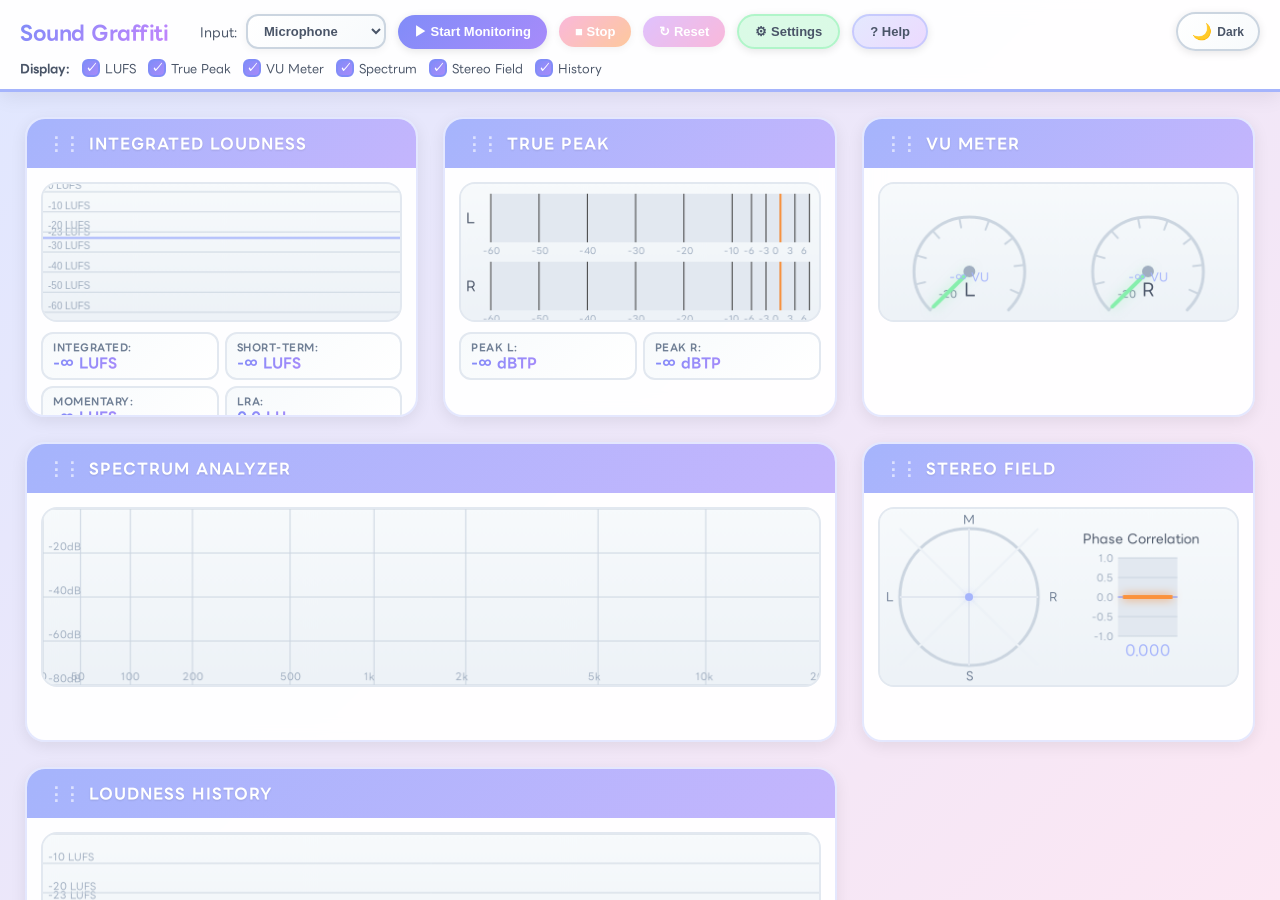
==== index.html @ f7096810 "init" ====
<!DOCTYPE html>
<html lang="ja">
<head>
    <meta charset="UTF-8">
    <meta name="viewport" content="width=device-width, initial-scale=1.0">
    <title>Sound Graffiti - Audio Loudness Meter</title>
    <link rel="stylesheet" href="css/styles.css">
</head>
<body>
    <div id="app">
        <header>
            <div class="controls">
                <h1>Sound Graffiti</h1>
                <div class="input-select">
                    <label for="input-source">Input:</label>
                    <select id="input-source">
                        <option value="microphone">Microphone</option>
                        <option value="desktop">Desktop Audio</option>
                    </select>
                </div>
                <button id="start-btn" class="btn-primary">▶ Start Monitoring</button>
                <button id="stop-btn" class="btn-secondary" disabled>■ Stop</button>
                <button id="reset-btn" class="btn-reset" disabled>↻ Reset</button>
                <button id="settings-btn" class="settings-btn">⚙ Settings</button>
                <button id="help-btn" class="help-btn-main">? Help</button>
                <button id="theme-toggle" class="theme-toggle">
                    <span class="theme-icon">🌙</span>
                    <span class="theme-toggle-text">Dark</span>
                </button>
            </div>
            <div class="view-controls">
                <label>Display:</label>
                <label><input type="checkbox" class="meter-toggle" data-meter="lufs" checked> LUFS</label>
                <label><input type="checkbox" class="meter-toggle" data-meter="truepeak" checked> True Peak</label>
                <label><input type="checkbox" class="meter-toggle" data-meter="vu" checked> VU Meter</label>
                <label><input type="checkbox" class="meter-toggle" data-meter="spectrum" checked> Spectrum</label>
                <label><input type="checkbox" class="meter-toggle" data-meter="stereofield" checked> Stereo Field</label>
                <label><input type="checkbox" class="meter-toggle" data-meter="history" checked> History</label>
            </div>
        </header>

        <main id="meters-container">
            <!-- LUFS Meter -->
            <div class="meter-panel" id="lufs-panel" data-meter="lufs">
                <div class="panel-header">
                    <h3>Integrated Loudness</h3>
                </div>
                <div class="panel-content">
                    <canvas id="lufs-canvas"></canvas>
                    <div class="meter-values">
                        <div class="value-item">
                            <span class="label">Integrated:</span>
                            <span class="value" id="lufs-integrated">-∞ LUFS</span>
                        </div>
                        <div class="value-item">
                            <span class="label">Short-term:</span>
                            <span class="value" id="lufs-shortterm">-∞ LUFS</span>
                        </div>
                        <div class="value-item">
                            <span class="label">Momentary:</span>
                            <span class="value" id="lufs-momentary">-∞ LUFS</span>
                        </div>
                        <div class="value-item">
                            <span class="label">LRA:</span>
                            <span class="value" id="lra-value">0.0 LU</span>
                        </div>
                    </div>
                </div>
            </div>

            <!-- True Peak Meter -->
            <div class="meter-panel" id="truepeak-panel" data-meter="truepeak">
                <div class="panel-header">
                    <h3>True Peak</h3>
                </div>
                <div class="panel-content">
                    <canvas id="truepeak-canvas"></canvas>
                    <div class="meter-values">
                        <div class="value-item">
                            <span class="label">Peak L:</span>
                            <span class="value" id="peak-left">-∞ dBTP</span>
                        </div>
                        <div class="value-item">
                            <span class="label">Peak R:</span>
                            <span class="value" id="peak-right">-∞ dBTP</span>
                        </div>
                    </div>
                </div>
            </div>

            <!-- VU Meter -->
            <div class="meter-panel" id="vu-panel" data-meter="vu">
                <div class="panel-header">
                    <h3>VU Meter</h3>
                </div>
                <div class="panel-content">
                    <canvas id="vu-canvas"></canvas>
                </div>
            </div>

            <!-- Spectrum Analyzer -->
            <div class="meter-panel wide" id="spectrum-panel" data-meter="spectrum">
                <div class="panel-header">
                    <h3>Spectrum Analyzer</h3>
                </div>
                <div class="panel-content">
                    <canvas id="spectrum-canvas"></canvas>
                </div>
            </div>

            <!-- Stereo Field -->
            <div class="meter-panel" id="stereofield-panel" data-meter="stereofield">
                <div class="panel-header">
                    <h3>Stereo Field</h3>
                </div>
                <div class="panel-content">
                    <canvas id="stereofield-canvas"></canvas>
                </div>
            </div>

            <!-- History -->
            <div class="meter-panel wide" id="history-panel" data-meter="history">
                <div class="panel-header">
                    <h3>Loudness History</h3>
                </div>
                <div class="panel-content">
                    <canvas id="history-canvas"></canvas>
                </div>
            </div>
        </main>
    </div>

    <!-- Help Modal -->
    <div id="help-modal" class="help-modal">
        <div class="help-modal-content">
            <button class="help-modal-close">×</button>
            <h2 id="help-title"></h2>
            <div id="help-body"></div>
        </div>
    </div>

    <!-- Settings Modal -->
    <div id="settings-modal" class="settings-modal">
        <div class="settings-modal-content">
            <button class="settings-modal-close">×</button>
            <h2>Settings</h2>
            <div class="settings-body">
                <div class="setting-group">
                    <h3>Target LUFS Level</h3>
                    <p class="setting-description">配信・放送プラットフォームに応じた基準値を選択してください</p>
                    <div class="target-select-section">
                        <label for="target-lufs">Preset:</label>
                        <select id="target-lufs">
                            <option value="-23">Broadcast (-23 LUFS)</option>
                            <option value="-14">YouTube/Spotify (-14 LUFS)</option>
                            <option value="-16">Apple Music (-16 LUFS)</option>
                            <option value="-14">Twitch (-14 LUFS)</option>
                            <option value="custom">Custom...</option>
                        </select>
                    </div>
                    <div class="custom-lufs-section" style="display:none;">
                        <label for="custom-lufs">Custom Value:</label>
                        <input type="number" id="custom-lufs" class="custom-input" min="-60" max="0" step="0.1" value="-23">
                        <span class="unit">LUFS</span>
                    </div>
                    <div class="platform-info">
                        <h4>📋 プラットフォーム別推奨値:</h4>
                        <ul>
                            <li><strong>放送 (EBU R128)</strong>: -23 LUFS</li>
                            <li><strong>YouTube</strong>: -14 LUFS</li>
                            <li><strong>Spotify</strong>: -14 LUFS</li>
                            <li><strong>Apple Music</strong>: -16 LUFS</li>
                            <li><strong>Twitch</strong>: -14 LUFS</li>
                            <li><strong>Amazon Music</strong>: -14 LUFS</li>
                        </ul>
                    </div>
                </div>
                
                <div class="setting-group">
                    <h3>Spectrum FFT Size</h3>
                    <p class="setting-description">FFTサイズを変更してスペクトラムの精度とパフォーマンスを調整</p>
                    <div class="target-select-section">
                        <label for="fft-size">FFT Size:</label>
                        <select id="fft-size">
                            <option value="2048">2048 (軽量、23Hz/bin)</option>
                            <option value="4096" selected>4096 (バランス、12Hz/bin)</option>
                            <option value="8192">8192 (高精度、6Hz/bin)</option>
                            <option value="16384">16384 (最高精度、3Hz/bin、重い)</option>
                        </select>
                    </div>
                    <div class="platform-info">
                        <h4>ℹ️ FFTサイズについて:</h4>
                        <ul>
                            <li><strong>2048</strong>: 軽量、全周波数帯で分解能が粗い</li>
                            <li><strong>4096</strong>: 推奨、パフォーマンスと精度のバランス</li>
                            <li><strong>8192</strong>: 全周波数帯で高精度、特に低域で効果大</li>
                            <li><strong>16384</strong>: 最高精度だが処理負荷が高い</li>
                            <li>※値が大きいほど低域（20-200Hz）の細かい変化を正確に捉えられます</li>
                        </ul>
                    </div>
                </div>
            </div>
        </div>
    </div>

    <!-- Scripts -->
    <script src="js/meters/lufs-meter.js"></script>
    <script src="js/meters/truepeak-meter.js"></script>
    <script src="js/meters/vu-meter.js"></script>
    <script src="js/meters/spectrum-analyzer.js"></script>
    <script src="js/meters/stereo-field.js"></script>
    <script src="js/meters/history.js"></script>
    <script src="js/ui/layout-manager.js"></script>
    <script src="js/audio-engine.js"></script>
    <script src="js/app.js"></script>
    
    <!-- Debug Tool (remove in production) -->
    <!-- <script src="js/debug-lufs.js"></script> -->
    
    <script async src="https://www.googletagmanager.com/gtag/js?id=G-JM7L5X0H09"></script>
    <script>
        window.dataLayer = window.dataLayer || [];
        function gtag(){dataLayer.push(arguments);}
        gtag('js', new Date());
        gtag('config', 'G-JM7L5X0H09');
    </script>
</body>
</html>
---- css/styles.css ----
@import url('https://fonts.googleapis.com/css2?family=LINE+Seed+JP:wght@400;700&display=block');

:root {
    /* Light Mode Colors */
    --bg-gradient-1: #e0e7ff;
    --bg-gradient-2: #fce7f3;
    --text-primary: #4a5568;
    --text-secondary: #718096;
    --text-tertiary: #a0aec0;

    --header-bg: rgba(255, 255, 255, 0.95);
    --panel-bg: rgba(255, 255, 255, 0.95);
    --panel-border: rgba(165, 180, 252, 0.3);
    --panel-border-hover: rgba(129, 140, 248, 0.4);

    --canvas-bg-1: #f7fafc;
    --canvas-bg-2: #edf2f7;
    --canvas-border: #e2e8f0;
    --grid-line: #cbd5e0;

    --value-bg-1: #f7fafc;
    --value-bg-2: #fff;
    --value-border: #e2e8f0;
    --value-border-hover: #a5b4fc;

    --btn-bg-1: #fff;
    --btn-bg-2: #f7fafc;
    --btn-border: #cbd5e0;

    --input-bg-1: #fff;
    --input-bg-2: #f7fafc;
}

[data-theme="dark"] {
    /* Dark Mode Colors */
    --bg-gradient-1: #1a202c;
    --bg-gradient-2: #2d3748;
    --text-primary: #e2e8f0;
    --text-secondary: #cbd5e0;
    --text-tertiary: #718096;

    --header-bg: rgba(26, 32, 44, 0.95);
    --panel-bg: rgba(45, 55, 72, 0.95);
    --panel-border: rgba(129, 140, 248, 0.3);
    --panel-border-hover: rgba(165, 180, 252, 0.5);

    --canvas-bg-1: #2d3748;
    --canvas-bg-2: #1a202c;
    --canvas-border: #4a5568;
    --grid-line: #4a5568;

    --value-bg-1: #2d3748;
    --value-bg-2: #374151;
    --value-border: #4a5568;
    --value-border-hover: #a5b4fc;

    --btn-bg-1: #374151;
    --btn-bg-2: #2d3748;
    --btn-border: #4a5568;

    --input-bg-1: #374151;
    --input-bg-2: #2d3748;
}

* {
    margin: 0;
    padding: 0;
    box-sizing: border-box;
}

body {
    font-family: 'LINE Seed JP', -apple-system, BlinkMacSystemFont, 'Segoe UI', Roboto, sans-serif;
    background: linear-gradient(135deg, var(--bg-gradient-1) 0%, var(--bg-gradient-2) 100%);
    color: var(--text-primary);
    overflow: hidden;
    transition: background 0.3s ease, color 0.3s ease;
}

#app {
    width: 100vw;
    height: 100vh;
    display: flex;
    flex-direction: column;
}

/* Header */
header {
    background: var(--header-bg);
    padding: 12px 20px;
    border-bottom: 3px solid #a5b4fc;
    box-shadow: 0 4px 20px rgba(0, 0, 0, 0.08);
    backdrop-filter: blur(10px);
    transition: background 0.3s ease;
}

header h1 {
    font-size: 20px;
    margin: 0;
    margin-right: 20px;
    background: linear-gradient(135deg, #818cf8 0%, #c084fc 100%);
    -webkit-background-clip: text;
    -webkit-text-fill-color: transparent;
    background-clip: text;
    font-weight: 700;
    letter-spacing: -0.5px;
    display: inline-block;
    white-space: nowrap;
}

/* Dark Mode Toggle */
.theme-toggle {
    margin-left: auto;
    padding: 8px 14px;
    background: linear-gradient(135deg, var(--btn-bg-1) 0%, var(--btn-bg-2) 100%);
    border: 2px solid var(--btn-border);
    border-radius: 20px;
    cursor: pointer;
    font-size: 16px;
    transition: all 0.3s ease;
    box-shadow: 0 2px 8px rgba(0, 0, 0, 0.1);
    display: flex;
    align-items: center;
    gap: 5px;
}

.theme-toggle:hover {
    transform: translateY(-2px);
    box-shadow: 0 4px 12px rgba(129, 140, 248, 0.2);
    border-color: #818cf8;
}

.theme-toggle-text {
    font-size: 12px;
    font-weight: 700;
    color: var(--text-primary);
}

.controls {
    display: flex;
    gap: 12px;
    align-items: center;
    margin-bottom: 8px;
    flex-wrap: wrap;
}

.input-select {
    display: flex;
    align-items: center;
    gap: 8px;
}

.input-select label {
    font-size: 13px;
}

.input-select select {
    padding: 7px 12px;
    background: linear-gradient(135deg, var(--input-bg-1) 0%, var(--input-bg-2) 100%);
    color: var(--text-primary);
    border: 2px solid var(--btn-border);
    border-radius: 12px;
    cursor: pointer;
    font-weight: 700;
    transition: all 0.3s ease;
    box-shadow: 0 2px 8px rgba(0, 0, 0, 0.05);
    font-size: 13px;
}

.input-select select:hover {
    border-color: #818cf8;
    box-shadow: 0 4px 12px rgba(129, 140, 248, 0.2);
}

.input-select select:focus {
    outline: none;
    border-color: #818cf8;
    box-shadow: 0 0 0 3px rgba(129, 140, 248, 0.15);
}

.input-select select option {
    background: var(--input-bg-1);
    color: var(--text-primary);
    padding: 8px;
}

button {
    padding: 8px 16px;
    border: none;
    border-radius: 20px;
    cursor: pointer;
    font-size: 13px;
    font-weight: 700;
    transition: all 0.2s ease;
    box-shadow: 0 2px 8px rgba(0, 0, 0, 0.1);
    position: relative;
    overflow: hidden;
}

button::before {
    content: '';
    position: absolute;
    top: 50%;
    left: 50%;
    width: 0;
    height: 0;
    border-radius: 50%;
    background: rgba(255, 255, 255, 0.2);
    transform: translate(-50%, -50%);
    transition: width 0.6s, height 0.6s;
}

button:hover::before {
    width: 300px;
    height: 300px;
}

.btn-primary {
    background: linear-gradient(135deg, #818cf8 0%, #a78bfa 100%);
    color: #fff;
}

.btn-primary:hover:not(:disabled) {
    box-shadow: 0 4px 12px rgba(129, 140, 248, 0.3);
}

.btn-primary:active:not(:disabled) {
    transform: scale(0.98);
}

.btn-secondary {
    background: linear-gradient(135deg, #f472b6 0%, #fb923c 100%);
    color: #fff;
}

.btn-secondary:hover:not(:disabled) {
    box-shadow: 0 4px 12px rgba(244, 114, 182, 0.3);
}

.btn-reset {
    background: linear-gradient(135deg, #c084fc 0%, #f472b6 100%);
    color: #fff;
}

.btn-reset:hover:not(:disabled) {
    box-shadow: 0 4px 12px rgba(192, 132, 252, 0.3);
}

button:disabled {
    opacity: 0.5;
    cursor: not-allowed;
    transform: none !important;
}

.view-controls {
    display: flex;
    gap: 12px;
    align-items: center;
    font-size: 12px;
    flex-wrap: wrap;
}

.view-controls label:first-child {
    font-weight: 700;
}

.view-controls label {
    display: flex;
    align-items: center;
    gap: 5px;
    cursor: pointer;
    user-select: none;
}

.view-controls input[type="checkbox"] {
    appearance: none;
    width: 18px;
    height: 18px;
    border: 2px solid var(--btn-border);
    border-radius: 6px;
    background: var(--btn-bg-1);
    cursor: pointer;
    position: relative;
    transition: all 0.2s ease;
}

.view-controls input[type="checkbox"]:hover {
    border-color: #818cf8;
}

.view-controls input[type="checkbox"]:checked {
    background: linear-gradient(135deg, #818cf8 0%, #a78bfa 100%);
    border-color: #818cf8;
}

.view-controls input[type="checkbox"]:checked::after {
    content: '✓';
    position: absolute;
    top: 50%;
    left: 50%;
    transform: translate(-50%, -50%);
    color: #fff;
    font-size: 12px;
    font-weight: bold;
}

/* Main Container */
main {
    flex: 1;
    padding: 25px;
    overflow-y: auto;
    display: grid;
    grid-template-columns: repeat(auto-fill, minmax(320px, 1fr));
    grid-auto-rows: minmax(300px, auto);
    gap: 25px;
    align-content: start;
    position: relative;
}

/* Meter Panels */
.meter-panel {
    background: var(--panel-bg);
    border: 2px solid var(--panel-border);
    border-radius: 20px;
    overflow: hidden;
    display: flex;
    flex-direction: column;
    min-height: 300px;
    max-width: 100%;
    box-shadow: 0 4px 16px rgba(0, 0, 0, 0.08);
    backdrop-filter: blur(10px);
    transition: all 0.2s ease;
    position: relative;
}

.meter-panel:hover {
    box-shadow: 0 8px 24px rgba(129, 140, 248, 0.15);
    border-color: var(--panel-border-hover);
}

.meter-panel:hover .panel-header {
    box-shadow: 0 2px 8px rgba(129, 140, 248, 0.2);
}

.meter-panel.dragging {
    opacity: 0.5;
    position: fixed !important;
    pointer-events: none;
    z-index: 9999;
    transform: rotate(3deg) scale(0.95);
    box-shadow: 0 20px 60px rgba(129, 140, 248, 0.5);
    border-color: #818cf8;
    border-width: 3px;
    transition: none;
    cursor: grabbing;
}

.meter-panel.drag-placeholder {
    opacity: 0.3;
    background: repeating-linear-gradient(45deg,
            rgba(165, 180, 252, 0.1),
            rgba(165, 180, 252, 0.1) 10px,
            rgba(165, 180, 252, 0.2) 10px,
            rgba(165, 180, 252, 0.2) 20px);
    border: 3px dashed #818cf8;
    pointer-events: none;
    min-height: 300px;
    display: flex;
    align-items: center;
    justify-content: center;
}

.meter-panel.drag-placeholder::after {
    content: 'ここに配置';
    font-size: 18px;
    font-weight: bold;
    color: #818cf8;
    opacity: 0.7;
}

.meter-panel.drag-over {
    border: 3px solid #818cf8;
    background: rgba(165, 180, 252, 0.15);
    transform: scale(0.98);
}

.meter-panel.wide {
    grid-column: span 2;
    min-width: 660px;
}

.meter-panel.hidden {
    display: none;
}

.panel-header {
    background: linear-gradient(135deg, #a5b4fc 0%, #c4b5fd 100%);
    padding: 14px 20px;
    border-bottom: none;
    cursor: grab;
    display: flex;
    align-items: center;
    gap: 10px;
    position: relative;
}

.panel-header:active {
    cursor: grabbing;
}

.panel-header::before {
    content: '⋮⋮';
    font-size: 18px;
    color: rgba(255, 255, 255, 0.6);
    font-weight: bold;
    letter-spacing: -2px;
    transition: all 0.2s ease;
    cursor: grab;
}

.panel-header:hover::before {
    color: rgba(255, 255, 255, 0.9);
    transform: scale(1.1);
}

.panel-header:active::before {
    cursor: grabbing;
}

.panel-header::after {
    content: 'ドラッグして移動';
    position: absolute;
    right: 20px;
    font-size: 11px;
    color: rgba(255, 255, 255, 0.7);
    font-weight: 700;
    opacity: 0;
    transition: opacity 0.2s ease;
    pointer-events: none;
}

.panel-header:hover::after {
    opacity: 1;
}

.panel-header h3 {
    font-size: 15px;
    font-weight: 700;
    color: #fff;
    text-transform: uppercase;
    letter-spacing: 1px;
    text-shadow: 0 1px 2px rgba(0, 0, 0, 0.1);
    flex: 1;
}

.panel-content {
    flex: 1;
    padding: 14px;
    display: flex;
    flex-direction: column;
    gap: 10px;
    overflow: auto;
}

canvas {
    width: 100%;
    height: 140px;
    background: linear-gradient(135deg, var(--canvas-bg-1) 0%, var(--canvas-bg-2) 100%);
    border: 2px solid var(--canvas-border);
    border-radius: 16px;
    box-shadow: inset 0 2px 8px rgba(0, 0, 0, 0.05);
    transition: background 0.3s ease, border-color 0.3s ease;
}

#spectrum-canvas,
#history-canvas {
    height: 180px;
}

#stereofield-canvas {
    height: 180px;
}

/* Meter Values */
.meter-values {
    display: grid;
    grid-template-columns: 1fr 1fr;
    gap: 6px;
}

.value-item {
    display: flex;
    flex-direction: column;
    align-items: flex-start;
    padding: 8px 10px;
    background: linear-gradient(135deg, var(--value-bg-1) 0%, var(--value-bg-2) 100%);
    border-radius: 12px;
    border: 2px solid var(--value-border);
    transition: all 0.3s ease;
    gap: 2px;
}

.value-item:hover {
    border-color: var(--value-border-hover);
    box-shadow: 0 2px 8px rgba(165, 180, 252, 0.15);
}

.value-item .label {
    font-size: 10px;
    color: var(--text-secondary);
    text-transform: uppercase;
    letter-spacing: 0.5px;
    font-weight: 700;
}

.value-item .value {
    font-size: 14px;
    font-weight: 700;
    background: linear-gradient(135deg, #818cf8 0%, #a78bfa 100%);
    -webkit-background-clip: text;
    -webkit-text-fill-color: transparent;
    background-clip: text;
    white-space: nowrap;
}

/* Responsive */
@media (max-width: 1200px) {
    main {
        grid-template-columns: repeat(auto-fit, minmax(250px, 1fr));
    }
}

@media (max-width: 768px) {
    main {
        grid-template-columns: 1fr;
    }

    .meter-panel.wide {
        grid-column: span 1;
    }
}

/* Scrollbar */
::-webkit-scrollbar {
    width: 10px;
}

::-webkit-scrollbar-track {
    background: rgba(255, 255, 255, 0.3);
    border-radius: 10px;
}

::-webkit-scrollbar-thumb {
    background: linear-gradient(135deg, #a5b4fc 0%, #c4b5fd 100%);
    border-radius: 10px;
    transition: all 0.2s ease;
}

::-webkit-scrollbar-thumb:hover {
    background: linear-gradient(135deg, #818cf8 0%, #a78bfa 100%);
}

/* Help Button in Header */
.help-btn-main {
    padding: 8px 16px;
    background: linear-gradient(135deg, rgba(165, 180, 252, 0.3) 0%, rgba(192, 132, 252, 0.3) 100%);
    border: 2px solid rgba(165, 180, 252, 0.5);
    border-radius: 20px;
    cursor: pointer;
    font-size: 13px;
    font-weight: 700;
    color: var(--text-primary);
    transition: all 0.3s ease;
    box-shadow: 0 2px 8px rgba(0, 0, 0, 0.1);
}

.help-btn-main:hover {
    background: linear-gradient(135deg, rgba(165, 180, 252, 0.5) 0%, rgba(192, 132, 252, 0.5) 100%);
    border-color: #a5b4fc;
    transform: translateY(-2px);
    box-shadow: 0 4px 12px rgba(165, 180, 252, 0.3);
}

/* Settings Button in Header */
.settings-btn {
    padding: 8px 16px;
    background: linear-gradient(135deg, rgba(134, 239, 172, 0.3) 0%, rgba(134, 239, 172, 0.3) 100%);
    border: 2px solid rgba(134, 239, 172, 0.5);
    border-radius: 20px;
    cursor: pointer;
    font-size: 13px;
    font-weight: 700;
    color: var(--text-primary);
    transition: all 0.3s ease;
    box-shadow: 0 2px 8px rgba(0, 0, 0, 0.1);
}

.settings-btn:hover {
    background: linear-gradient(135deg, rgba(134, 239, 172, 0.5) 0%, rgba(134, 239, 172, 0.5) 100%);
    border-color: #86efac;
    transform: translateY(-2px);
    box-shadow: 0 4px 12px rgba(134, 239, 172, 0.3);
}

/* Help Modal */
.help-modal {
    display: none;
    position: fixed;
    top: 0;
    left: 0;
    width: 100%;
    height: 100%;
    background: rgba(0, 0, 0, 0.7);
    backdrop-filter: blur(5px);
    z-index: 1000;
    align-items: center;
    justify-content: center;
}

.help-modal.active {
    display: flex;
}

.help-modal-content {
    background: var(--panel-bg);
    border: 3px solid #a5b4fc;
    border-radius: 20px;
    padding: 30px;
    max-width: 600px;
    max-height: 80vh;
    overflow-y: auto;
    box-shadow: 0 20px 60px rgba(0, 0, 0, 0.5), 0 0 0 1px rgba(165, 180, 252, 0.3) inset;
    position: relative;
    animation: modalFadeIn 0.3s ease;
    backdrop-filter: blur(2px);
}

@keyframes modalFadeIn {
    from {
        opacity: 0;
        transform: scale(0.9) translateY(-20px);
    }

    to {
        opacity: 1;
        transform: scale(1) translateY(0);
    }
}

.help-modal-close {
    position: absolute;
    top: 15px;
    right: 15px;
    background: rgba(248, 113, 113, 0.2);
    border: none;
    border-radius: 50%;
    width: 32px;
    height: 32px;
    font-size: 24px;
    line-height: 1;
    cursor: pointer;
    color: var(--text-primary);
    transition: all 0.2s ease;
}

.help-modal-close:hover {
    background: rgba(248, 113, 113, 0.4);
    transform: rotate(90deg);
}

.help-modal h2 {
    font-size: 24px;
    margin-bottom: 20px;
    color: var(--text-primary);
    background: linear-gradient(135deg, #818cf8 0%, #c084fc 100%);
    -webkit-background-clip: text;
    -webkit-text-fill-color: transparent;
    background-clip: text;
}

.help-modal h3 {
    font-size: 18px;
    margin-top: 20px;
    margin-bottom: 10px;
    color: var(--text-primary);
}

.help-modal p {
    color: var(--text-primary);
    line-height: 1.8;
    margin-bottom: 15px;
}

.help-modal ul {
    color: var(--text-primary);
    margin-left: 20px;
    margin-bottom: 15px;
}

.help-modal li {
    line-height: 1.8;
    margin-bottom: 8px;
}

.help-modal strong {
    color: #a5b4fc;
    font-weight: 700;
}

.help-modal code {
    background: rgba(165, 180, 252, 0.2);
    padding: 2px 6px;
    border-radius: 4px;
    font-family: monospace;
    font-size: 13px;
    color: var(--text-primary);
}

.help-section {
    margin-bottom: 30px;
    padding-bottom: 25px;
    border-bottom: 2px solid rgba(165, 180, 252, 0.2);
}

.help-section:last-child {
    border-bottom: none;
    margin-bottom: 0;
    padding-bottom: 0;
}

.help-section h3 {
    margin-top: 0;
}

/* Settings Modal */
.settings-modal {
    display: none;
    position: fixed;
    top: 0;
    left: 0;
    width: 100%;
    height: 100%;
    background: rgba(0, 0, 0, 0.7);
    backdrop-filter: blur(8px);
    z-index: 10000;
    align-items: center;
    justify-content: center;
    padding: 20px;
}

.settings-modal.active {
    display: flex;
}

.settings-modal-content {
    background: var(--panel-bg);
    border-radius: 20px;
    padding: 30px;
    max-width: 600px;
    width: 100%;
    max-height: 90vh;
    overflow-y: auto;
    box-shadow: 0 20px 60px rgba(0, 0, 0, 0.5), 0 0 0 1px rgba(134, 239, 172, 0.3) inset;
    position: relative;
    border: 3px solid #86efac;
    animation: slideIn 0.3s ease;
    backdrop-filter: blur(2px);
}

@keyframes slideIn {
    from {
        opacity: 0;
        transform: translateY(-30px);
    }

    to {
        opacity: 1;
        transform: translateY(0);
    }
}

.settings-modal-close {
    position: absolute;
    top: 15px;
    right: 15px;
    background: transparent;
    border: none;
    font-size: 32px;
    cursor: pointer;
    color: var(--text-secondary);
    transition: all 0.2s ease;
    width: 40px;
    height: 40px;
    border-radius: 50%;
    display: flex;
    align-items: center;
    justify-content: center;
}

.settings-modal-close:hover {
    background: rgba(165, 180, 252, 0.2);
    color: #a5b4fc;
    transform: rotate(90deg);
}

.settings-modal h2 {
    margin-top: 0;
    margin-bottom: 25px;
    font-size: 26px;
    color: var(--text-primary);
    border-bottom: 3px solid #86efac;
    padding-bottom: 12px;
}

.settings-body {
    color: var(--text-primary);
}

.setting-group {
    margin-bottom: 30px;
    padding: 20px;
    background: var(--canvas-bg-1);
    border-radius: 12px;
    border: 2px solid var(--panel-border);
}

.setting-group h3 {
    margin-top: 0;
    margin-bottom: 8px;
    font-size: 18px;
    color: #86efac;
}

.setting-description {
    color: var(--text-secondary);
    font-size: 13px;
    margin-bottom: 20px;
    line-height: 1.5;
}

.target-select-section {
    display: flex;
    align-items: center;
    gap: 12px;
    margin-bottom: 15px;
}

.target-select-section label {
    font-size: 14px;
    font-weight: 600;
    min-width: 60px;
}

.target-select-section select {
    flex: 1;
    padding: 10px 14px;
    background: var(--value-bg-1);
    color: var(--text-primary);
    border: 2px solid rgba(134, 239, 172, 0.4);
    border-radius: 12px;
    cursor: pointer;
    font-weight: 700;
    transition: all 0.3s ease;
    font-size: 14px;
    box-shadow: 0 2px 8px rgba(0, 0, 0, 0.2);
}

.target-select-section select:hover {
    border-color: #86efac;
    box-shadow: 0 4px 12px rgba(134, 239, 172, 0.3);
    background: var(--value-bg-2);
}

.target-select-section select:focus {
    outline: none;
    border-color: #86efac;
    box-shadow: 0 0 0 3px rgba(134, 239, 172, 0.2);
    background: var(--value-bg-2);
}

.target-select-section select option {
    background: var(--value-bg-1);
    color: var(--text-primary);
    padding: 10px;
    font-weight: 600;
}

.target-select-section select option:checked {
    background: rgba(134, 239, 172, 0.3);
    color: var(--text-primary);
}

.custom-lufs-section {
    display: flex;
    align-items: center;
    gap: 12px;
    margin-bottom: 15px;
    padding: 12px;
    background: rgba(134, 239, 172, 0.15);
    border-radius: 8px;
    border: 2px solid rgba(134, 239, 172, 0.4);
}

.custom-lufs-section label {
    font-size: 14px;
    font-weight: 600;
    min-width: 100px;
}

.custom-lufs-section input {
    width: 100px;
    padding: 8px 12px;
    background: var(--value-bg-1);
    color: var(--text-primary);
    border: 2px solid rgba(134, 239, 172, 0.4);
    border-radius: 8px;
    font-weight: 700;
    transition: all 0.3s ease;
    font-size: 14px;
    text-align: center;
    box-shadow: 0 2px 8px rgba(0, 0, 0, 0.2);
}

.custom-lufs-section input:hover {
    border-color: #86efac;
    background: var(--value-bg-2);
}

.custom-lufs-section input:focus {
    outline: none;
    border-color: #86efac;
    box-shadow: 0 0 0 3px rgba(134, 239, 172, 0.2);
    background: var(--value-bg-2);
}

.custom-lufs-section .unit {
    font-size: 13px;
    color: var(--text-secondary);
    font-weight: 600;
}

.platform-info {
    margin-top: 20px;
    padding: 15px;
    background: rgba(165, 180, 252, 0.15);
    border-radius: 8px;
    border: 2px solid rgba(165, 180, 252, 0.3);
    border-left: 4px solid #a5b4fc;
}

.platform-info h4 {
    margin-top: 0;
    margin-bottom: 12px;
    font-size: 15px;
    color: var(--text-primary);
}

.platform-info ul {
    margin: 0;
    padding-left: 20px;
    list-style: none;
}

.platform-info li {
    margin-bottom: 8px;
    font-size: 13px;
    color: var(--text-secondary);
    line-height: 1.6;
    position: relative;
    padding-left: 15px;
}

.platform-info li::before {
    content: '▸';
    position: absolute;
    left: 0;
    color: #a5b4fc;
    font-weight: bold;
}

.platform-info strong {
    color: var(--text-primary);
    font-weight: 600;
}
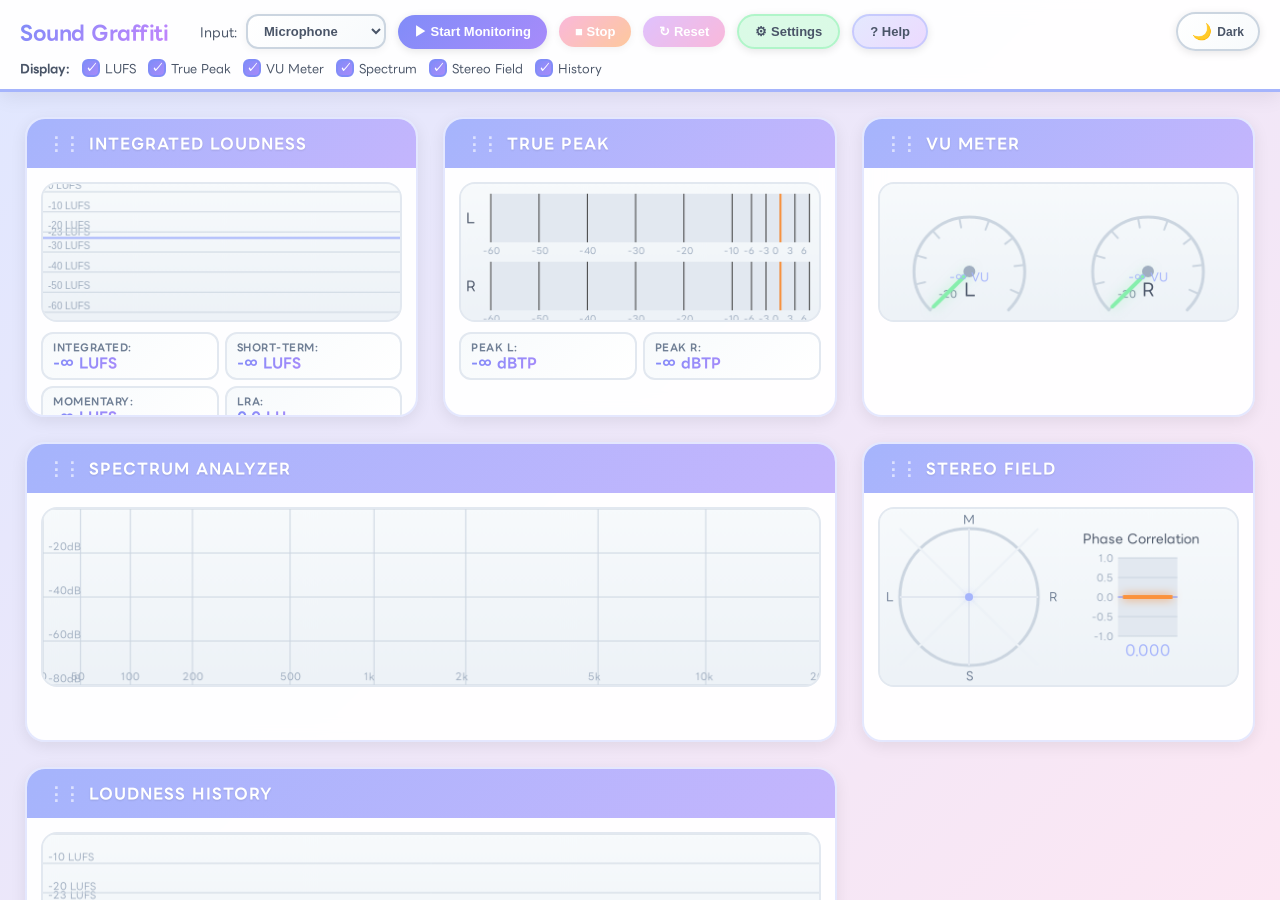
==== commit 114fae57: "Add icon" ====
--- a/index.html
+++ b/index.html
@@ -3,7 +3,31 @@
 <head>
     <meta charset="UTF-8">
     <meta name="viewport" content="width=device-width, initial-scale=1.0">
-    <title>Sound Graffiti - Audio Loudness Meter</title>
+    <title>Sound Graffiti - Web Audio Loudness Meter</title>
+    <meta name="description" content="ブラウザで動作するオーディオメーターアプリケーション。">
+    
+    <!-- Favicon -->
+    <link rel="icon" type="image/x-icon" href="/favicon.ico">
+    <link rel="icon" type="image/png" sizes="192x192" href="/assets/sg_icon.png">
+    <link rel="apple-touch-icon" href="/assets/sg_icon.png">
+    <link rel="manifest" href="/site.webmanifest">
+    
+    <!-- Open Graph / Facebook -->
+    <meta property="og:type" content="website">
+    <meta property="og:url" content="https://sg.alicey.dev/">
+    <meta property="og:title" content="Sound Graffiti - Web Audio Loudness Meter">
+    <meta property="og:description" content="ブラウザで動作するオーディオメーターアプリケーション。">
+    <meta property="og:image" content="https://sg.alicey.dev/assets/sg_icon.png">
+    <meta property="og:locale" content="ja_JP">
+    
+    <!-- Twitter -->
+    <meta name="twitter:card" content="summary">
+    <meta name="twitter:url" content="https://sg.alicey.dev/">
+    <meta name="twitter:title" content="Sound Graffiti - Web Audio Loudness Meter">
+    <meta name="twitter:description" content="ブラウザで動作するオーディオメーターアプリケーション。">
+    <meta name="twitter:image" content="https://sg.alicey.dev/assets/sg_icon.png">
+    
+    <!-- Styles -->
     <link rel="stylesheet" href="css/styles.css">
 </head>
 <body>
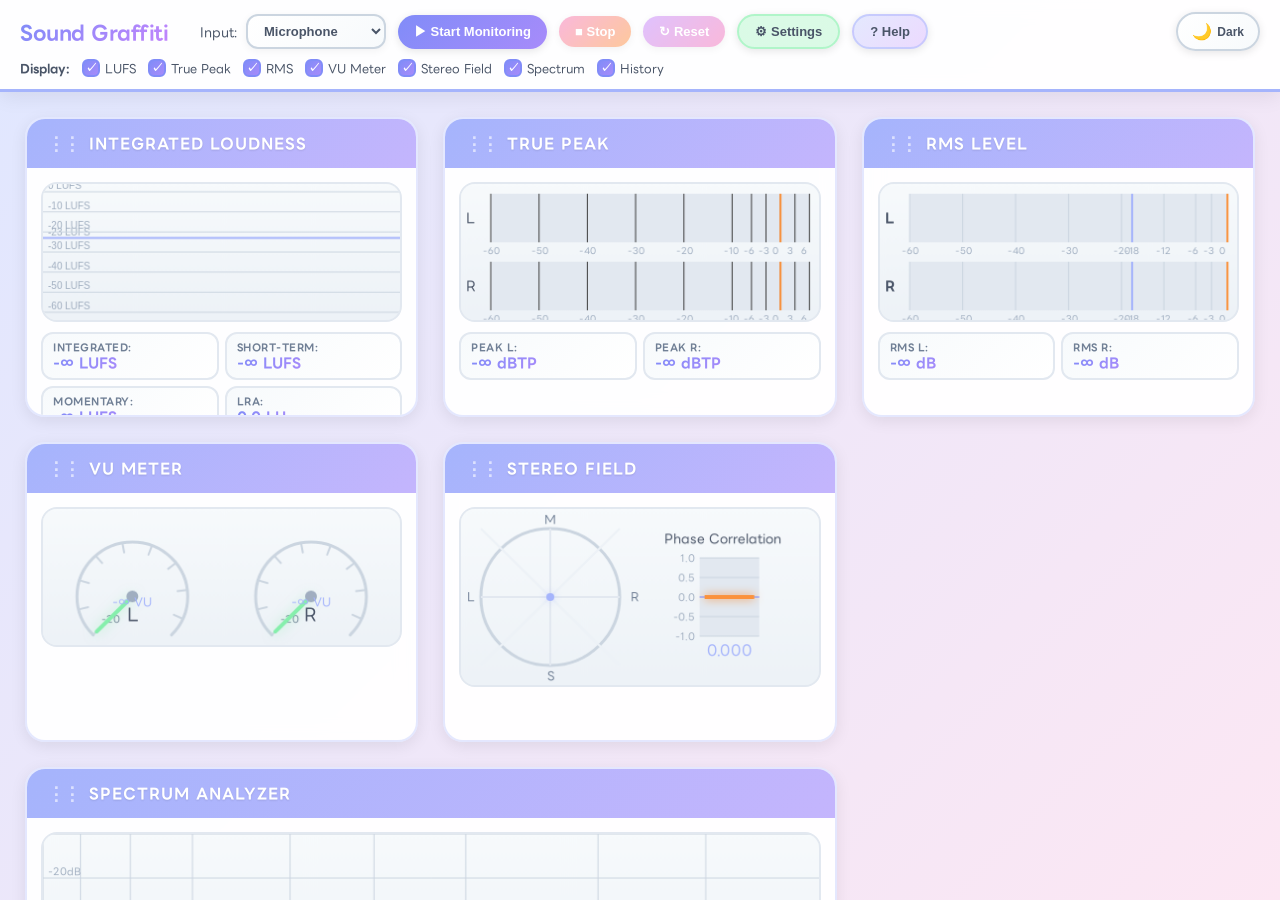
==== commit 2640d4f4: "Add RMS" ====
--- a/index.html
+++ b/index.html
@@ -56,9 +56,10 @@
                 <label>Display:</label>
                 <label><input type="checkbox" class="meter-toggle" data-meter="lufs" checked> LUFS</label>
                 <label><input type="checkbox" class="meter-toggle" data-meter="truepeak" checked> True Peak</label>
+                <label><input type="checkbox" class="meter-toggle" data-meter="rms" checked> RMS</label>
                 <label><input type="checkbox" class="meter-toggle" data-meter="vu" checked> VU Meter</label>
+                <label><input type="checkbox" class="meter-toggle" data-meter="stereofield" checked> Stereo Field</label>
                 <label><input type="checkbox" class="meter-toggle" data-meter="spectrum" checked> Spectrum</label>
-                <label><input type="checkbox" class="meter-toggle" data-meter="stereofield" checked> Stereo Field</label>
                 <label><input type="checkbox" class="meter-toggle" data-meter="history" checked> History</label>
             </div>
         </header>
@@ -112,6 +113,26 @@
                 </div>
             </div>
 
+            <!-- RMS Meter -->
+            <div class="meter-panel" id="rms-panel" data-meter="rms">
+                <div class="panel-header">
+                    <h3>RMS Level</h3>
+                </div>
+                <div class="panel-content">
+                    <canvas id="rms-canvas"></canvas>
+                    <div class="meter-values">
+                        <div class="value-item">
+                            <span class="label">RMS L:</span>
+                            <span class="value" id="rms-left">-∞ dB</span>
+                        </div>
+                        <div class="value-item">
+                            <span class="label">RMS R:</span>
+                            <span class="value" id="rms-right">-∞ dB</span>
+                        </div>
+                    </div>
+                </div>
+            </div>
+
             <!-- VU Meter -->
             <div class="meter-panel" id="vu-panel" data-meter="vu">
                 <div class="panel-header">
@@ -122,6 +143,16 @@
                 </div>
             </div>
 
+            <!-- Stereo Field -->
+            <div class="meter-panel" id="stereofield-panel" data-meter="stereofield">
+                <div class="panel-header">
+                    <h3>Stereo Field</h3>
+                </div>
+                <div class="panel-content">
+                    <canvas id="stereofield-canvas"></canvas>
+                </div>
+            </div>
+
             <!-- Spectrum Analyzer -->
             <div class="meter-panel wide" id="spectrum-panel" data-meter="spectrum">
                 <div class="panel-header">
@@ -129,16 +160,6 @@
                 </div>
                 <div class="panel-content">
                     <canvas id="spectrum-canvas"></canvas>
-                </div>
-            </div>
-
-            <!-- Stereo Field -->
-            <div class="meter-panel" id="stereofield-panel" data-meter="stereofield">
-                <div class="panel-header">
-                    <h3>Stereo Field</h3>
-                </div>
-                <div class="panel-content">
-                    <canvas id="stereofield-canvas"></canvas>
                 </div>
             </div>
 
@@ -230,6 +251,7 @@
     <!-- Scripts -->
     <script src="js/meters/lufs-meter.js"></script>
     <script src="js/meters/truepeak-meter.js"></script>
+    <script src="js/meters/rms-meter.js"></script>
     <script src="js/meters/vu-meter.js"></script>
     <script src="js/meters/spectrum-analyzer.js"></script>
     <script src="js/meters/stereo-field.js"></script>
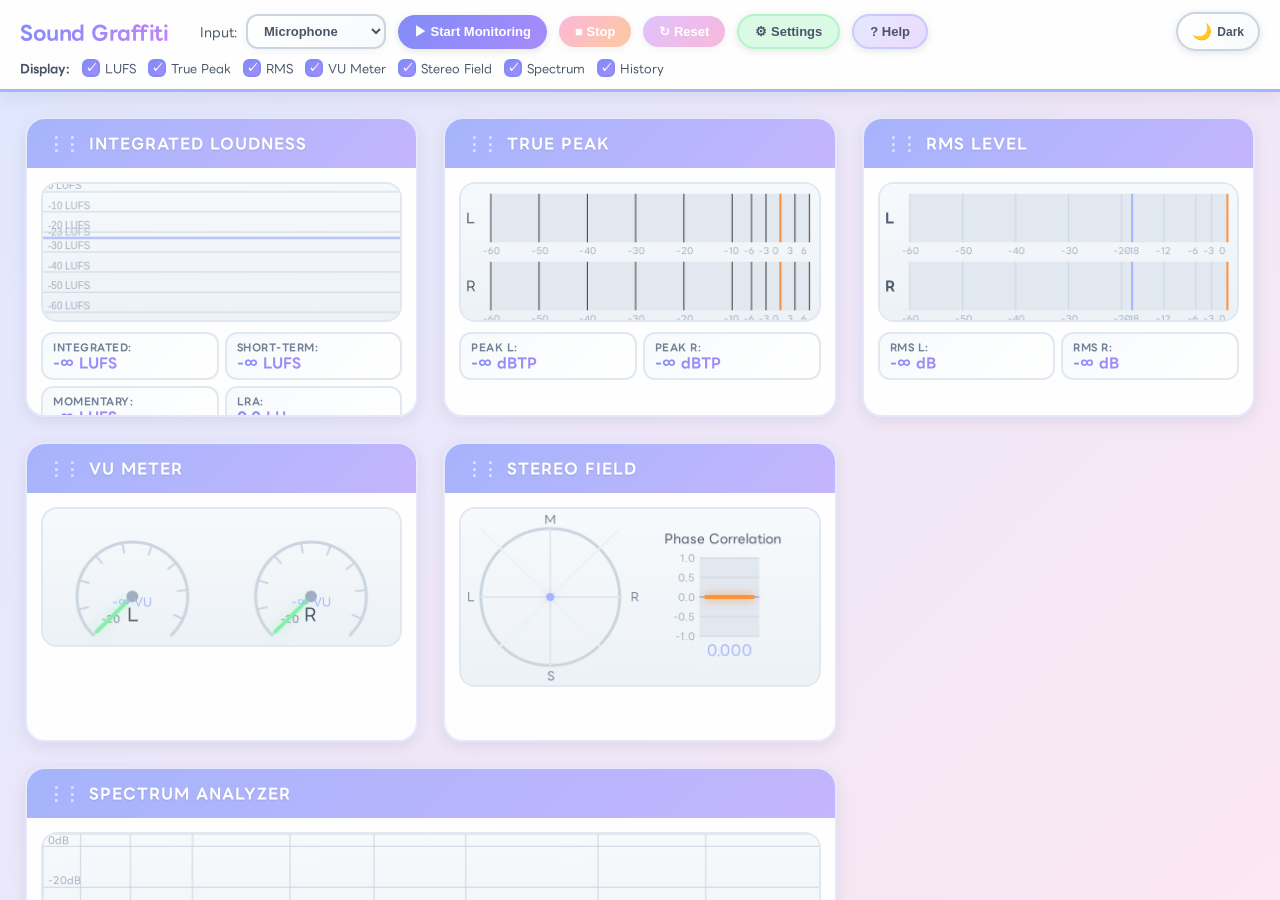
==== commit 9172c3eb: "feat: add audio file analysis with realtime and offline modes - Add audio file input with modal UI a" ====
--- a/index.html
+++ b/index.html
@@ -40,11 +40,18 @@
                     <select id="input-source">
                         <option value="microphone">Microphone</option>
                         <option value="desktop">Desktop Audio</option>
+                        <option value="file">Audio File</option>
                     </select>
                 </div>
+                <button id="select-file-btn" class="btn-file-select" style="display: none;">📁 Select File</button>
                 <button id="start-btn" class="btn-primary">▶ Start Monitoring</button>
                 <button id="stop-btn" class="btn-secondary" disabled>■ Stop</button>
                 <button id="reset-btn" class="btn-reset" disabled>↻ Reset</button>
+                <div class="playback-controls" id="playback-controls" style="display: none;">
+                    <button id="play-pause-btn" class="btn-playback" disabled>▶ Play</button>
+                    <input type="range" id="playback-position" class="playback-slider" min="0" max="100" value="0" disabled />
+                    <span id="playback-time" class="playback-time">0:00 / 0:00</span>
+                </div>
                 <button id="settings-btn" class="settings-btn">⚙ Settings</button>
                 <button id="help-btn" class="help-btn-main">? Help</button>
                 <button id="theme-toggle" class="theme-toggle">
@@ -181,6 +188,51 @@
             <button class="help-modal-close">×</button>
             <h2 id="help-title"></h2>
             <div id="help-body"></div>
+        </div>
+    </div>
+
+    <!-- File Selection Modal -->
+    <div id="file-modal" class="file-modal">
+        <div class="file-modal-content">
+            <button class="file-modal-close">×</button>
+            <h2>Audio File Selection</h2>
+            <div class="file-modal-body">
+                <div class="file-drop-zone" id="file-drop-zone">
+                    <div class="drop-zone-icon">📁</div>
+                    <p>Click to select or drag & drop audio file</p>
+                    <input type="file" id="audio-file-input" accept="audio/*" />
+                </div>
+                <div class="file-info-display" id="file-info-display" style="display: none;">
+                    <div class="file-icon">🎵</div>
+                    <div class="file-details">
+                        <div class="file-name" id="file-name-display"></div>
+                        <div class="file-size" id="file-size-display"></div>
+                    </div>
+                    <button class="file-remove-btn" id="file-remove-btn">×</button>
+                </div>
+                <div class="file-mode-section">
+                    <h3>Analysis Mode</h3>
+                    <div class="file-mode-options">
+                        <label class="mode-option">
+                            <input type="radio" name="file-mode" value="realtime" checked>
+                            <div class="mode-card">
+                                <div class="mode-icon">▶️</div>
+                                <div class="mode-title">Realtime Analysis</div>
+                                <div class="mode-desc">Play audio with live meter monitoring</div>
+                            </div>
+                        </label>
+                        <label class="mode-option">
+                            <input type="radio" name="file-mode" value="offline">
+                            <div class="mode-card">
+                                <div class="mode-icon">⚡</div>
+                                <div class="mode-title">Fast Offline Analysis</div>
+                                <div class="mode-desc">Process entire file at high speed</div>
+                            </div>
+                        </label>
+                    </div>
+                </div>
+                <button id="file-confirm-btn" class="btn-file-confirm" disabled>Start Analysis</button>
+            </div>
         </div>
     </div>
 
--- a/css/styles.css
+++ b/css/styles.css
@@ -980,4 +980,409 @@
 .platform-info strong {
     color: var(--text-primary);
     font-weight: 600;
+}
+
+/* File Selection Button */
+.btn-file-select {
+    padding: 8px 16px;
+    background: linear-gradient(135deg, #a5b4fc 0%, #818cf8 100%);
+    border: none;
+    border-radius: 8px;
+    color: white;
+    font-size: 13px;
+    font-weight: 600;
+    cursor: pointer;
+    transition: all 0.3s ease;
+    white-space: nowrap;
+    box-shadow: 0 2px 8px rgba(129, 140, 248, 0.3);
+}
+
+.btn-file-select:hover {
+    transform: translateY(-2px);
+    box-shadow: 0 4px 16px rgba(129, 140, 248, 0.5);
+}
+
+/* File Modal */
+.file-modal {
+    display: none;
+    position: fixed;
+    z-index: 10000;
+    left: 0;
+    top: 0;
+    width: 100%;
+    height: 100%;
+    background-color: rgba(0, 0, 0, 0.6);
+    backdrop-filter: blur(4px);
+    animation: fadeIn 0.2s ease;
+}
+
+.file-modal.active {
+    display: flex;
+    justify-content: center;
+    align-items: center;
+}
+
+.file-modal-content {
+    background: var(--panel-bg);
+    border-radius: 16px;
+    padding: 30px;
+    max-width: 600px;
+    width: 90%;
+    max-height: 80vh;
+    overflow-y: auto;
+    box-shadow: 0 20px 60px rgba(0, 0, 0, 0.3);
+    border: 2px solid var(--panel-border);
+    animation: slideUp 0.3s ease;
+    position: relative;
+}
+
+.file-modal-close {
+    position: absolute;
+    top: 15px;
+    right: 15px;
+    background: none;
+    border: none;
+    font-size: 32px;
+    color: var(--text-tertiary);
+    cursor: pointer;
+    width: 40px;
+    height: 40px;
+    display: flex;
+    align-items: center;
+    justify-content: center;
+    border-radius: 8px;
+    transition: all 0.3s ease;
+    line-height: 1;
+}
+
+.file-modal-close:hover {
+    background: rgba(129, 140, 248, 0.1);
+    color: #a5b4fc;
+}
+
+.file-modal h2 {
+    margin: 0 0 20px 0;
+    font-size: 24px;
+    background: linear-gradient(135deg, #818cf8 0%, #c084fc 100%);
+    -webkit-background-clip: text;
+    -webkit-text-fill-color: transparent;
+    background-clip: text;
+}
+
+.file-modal-body {
+    display: flex;
+    flex-direction: column;
+    gap: 20px;
+}
+
+/* File Drop Zone */
+.file-drop-zone {
+    border: 3px dashed var(--panel-border);
+    border-radius: 12px;
+    padding: 40px 20px;
+    text-align: center;
+    cursor: pointer;
+    transition: all 0.3s ease;
+    background: var(--canvas-bg-1);
+    position: relative;
+}
+
+.file-drop-zone:hover {
+    border-color: #a5b4fc;
+    background: var(--canvas-bg-2);
+}
+
+.file-drop-zone.drag-over {
+    border-color: #818cf8;
+    background: linear-gradient(135deg, rgba(129, 140, 248, 0.1) 0%, rgba(192, 132, 252, 0.1) 100%);
+    transform: scale(1.02);
+}
+
+.drop-zone-icon {
+    font-size: 48px;
+    margin-bottom: 10px;
+}
+
+.file-drop-zone p {
+    color: var(--text-secondary);
+    font-size: 14px;
+    margin: 0;
+}
+
+.file-drop-zone input[type="file"] {
+    position: absolute;
+    opacity: 0;
+    width: 100%;
+    height: 100%;
+    top: 0;
+    left: 0;
+    cursor: pointer;
+    pointer-events: none;
+    /* 直接クリックを無効化、drop-zoneクリックで開くようにする */
+}
+
+/* File Info Display */
+.file-info-display {
+    display: flex;
+    align-items: center;
+    gap: 15px;
+    padding: 20px;
+    background: var(--value-bg-1);
+    border: 2px solid var(--value-border);
+    border-radius: 12px;
+    transition: all 0.3s ease;
+}
+
+.file-icon {
+    font-size: 36px;
+}
+
+.file-details {
+    flex: 1;
+    min-width: 0;
+}
+
+.file-name {
+    font-size: 15px;
+    font-weight: 600;
+    color: var(--text-primary);
+    margin-bottom: 4px;
+    overflow: hidden;
+    text-overflow: ellipsis;
+    white-space: nowrap;
+}
+
+.file-size {
+    font-size: 13px;
+    color: var(--text-secondary);
+}
+
+.file-remove-btn {
+    background: none;
+    border: none;
+    font-size: 24px;
+    color: var(--text-tertiary);
+    cursor: pointer;
+    width: 32px;
+    height: 32px;
+    display: flex;
+    align-items: center;
+    justify-content: center;
+    border-radius: 6px;
+    transition: all 0.3s ease;
+    flex-shrink: 0;
+}
+
+.file-remove-btn:hover {
+    background: rgba(239, 68, 68, 0.1);
+    color: #ef4444;
+}
+
+/* File Mode Section */
+.file-mode-section h3 {
+    font-size: 16px;
+    margin: 0 0 12px 0;
+    color: var(--text-primary);
+}
+
+.file-mode-options {
+    display: grid;
+    grid-template-columns: 1fr 1fr;
+    gap: 12px;
+    align-items: stretch;
+}
+
+.mode-option {
+    cursor: pointer;
+    height: 100%;
+}
+
+.mode-option input[type="radio"] {
+    display: none;
+}
+
+.mode-card {
+    padding: 20px;
+    border: 2px solid var(--panel-border);
+    border-radius: 12px;
+    background: var(--canvas-bg-1);
+    transition: all 0.3s ease;
+    text-align: center;
+    height: 100%;
+    display: flex;
+    flex-direction: column;
+    justify-content: flex-start;
+    align-items: center;
+}
+
+.mode-option input[type="radio"]:checked+.mode-card {
+    border-color: #818cf8;
+    background: linear-gradient(135deg, rgba(129, 140, 248, 0.1) 0%, rgba(192, 132, 252, 0.1) 100%);
+    box-shadow: 0 4px 12px rgba(129, 140, 248, 0.2);
+}
+
+.mode-card:hover {
+    border-color: #a5b4fc;
+    transform: translateY(-2px);
+}
+
+.mode-icon {
+    font-size: 32px;
+    margin-bottom: 8px;
+}
+
+.mode-title {
+    font-size: 14px;
+    font-weight: 600;
+    color: var(--text-primary);
+    margin-bottom: 4px;
+}
+
+.mode-desc {
+    font-size: 12px;
+    color: var(--text-secondary);
+    line-height: 1.4;
+}
+
+/* File Confirm Button */
+.btn-file-confirm {
+    padding: 12px 24px;
+    background: linear-gradient(135deg, #818cf8 0%, #c084fc 100%);
+    border: none;
+    border-radius: 10px;
+    color: white;
+    font-size: 15px;
+    font-weight: 600;
+    cursor: pointer;
+    transition: all 0.3s ease;
+    box-shadow: 0 4px 16px rgba(129, 140, 248, 0.3);
+}
+
+.btn-file-confirm:hover:not(:disabled) {
+    transform: translateY(-2px);
+    box-shadow: 0 6px 20px rgba(129, 140, 248, 0.5);
+}
+
+.btn-file-confirm:disabled {
+    opacity: 0.5;
+    cursor: not-allowed;
+}
+
+/* Animations */
+@keyframes slideUp {
+    from {
+        opacity: 0;
+        transform: translateY(30px);
+    }
+
+    to {
+        opacity: 1;
+        transform: translateY(0);
+    }
+}
+
+@keyframes fadeIn {
+    from {
+        opacity: 0;
+    }
+
+    to {
+        opacity: 1;
+    }
+}
+
+/* Playback Controls */
+.playback-controls {
+    display: flex;
+    align-items: center;
+    gap: 10px;
+    margin-left: 10px;
+    padding: 8px 12px;
+    background: var(--input-bg-1);
+    border: 1px solid var(--btn-border);
+    border-radius: 8px;
+    transition: all 0.3s ease;
+}
+
+.btn-playback {
+    padding: 6px 14px;
+    background: linear-gradient(135deg, var(--btn-bg-1) 0%, var(--btn-bg-2) 100%);
+    border: 1.5px solid var(--btn-border);
+    border-radius: 6px;
+    color: var(--text-primary);
+    font-size: 13px;
+    font-weight: 600;
+    cursor: pointer;
+    transition: all 0.3s ease;
+    white-space: nowrap;
+}
+
+.btn-playback:hover:not(:disabled) {
+    border-color: #a5b4fc;
+    transform: translateY(-1px);
+    box-shadow: 0 4px 12px rgba(129, 140, 248, 0.3);
+}
+
+.btn-playback:disabled {
+    opacity: 0.5;
+    cursor: not-allowed;
+}
+
+.playback-slider {
+    flex: 1;
+    min-width: 150px;
+    height: 6px;
+    background: linear-gradient(to right, #a5b4fc 0%, var(--input-bg-2) 0%);
+    border-radius: 3px;
+    outline: none;
+    cursor: pointer;
+    -webkit-appearance: none;
+    appearance: none;
+}
+
+.playback-slider::-webkit-slider-thumb {
+    -webkit-appearance: none;
+    appearance: none;
+    width: 16px;
+    height: 16px;
+    border-radius: 50%;
+    background: #a5b4fc;
+    cursor: pointer;
+    box-shadow: 0 2px 8px rgba(129, 140, 248, 0.5);
+    transition: all 0.3s ease;
+}
+
+.playback-slider::-webkit-slider-thumb:hover {
+    background: #818cf8;
+    transform: scale(1.1);
+}
+
+.playback-slider::-moz-range-thumb {
+    width: 16px;
+    height: 16px;
+    border-radius: 50%;
+    background: #a5b4fc;
+    cursor: pointer;
+    border: none;
+    box-shadow: 0 2px 8px rgba(129, 140, 248, 0.5);
+    transition: all 0.3s ease;
+}
+
+.playback-slider::-moz-range-thumb:hover {
+    background: #818cf8;
+    transform: scale(1.1);
+}
+
+.playback-slider:disabled {
+    opacity: 0.5;
+    cursor: not-allowed;
+}
+
+.playback-time {
+    font-size: 12px;
+    color: var(--text-secondary);
+    font-weight: 600;
+    font-variant-numeric: tabular-nums;
+    white-space: nowrap;
+    min-width: 90px;
 }
